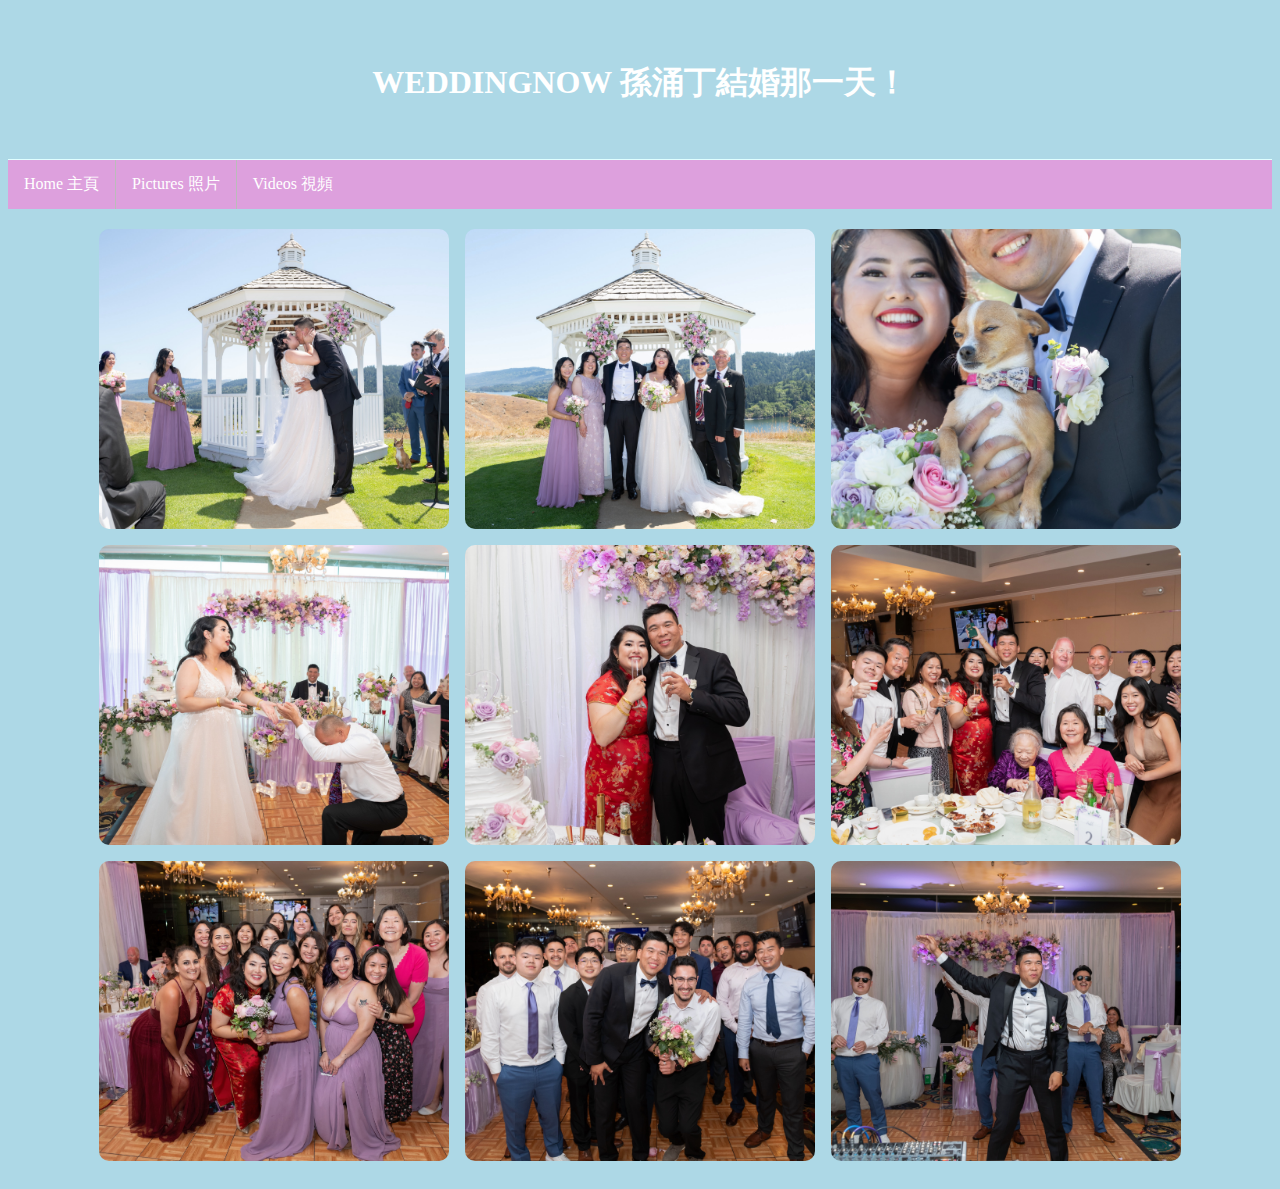
==== img.html @ 384a4955 "first commit" ====
<!DOCTYPE html>
<html lang="en">
  <head>
    <meta charset="utf-8">
    <meta name="viewport" content="width=device-width, initial-scale=1.0">
    <title>Photo Gallery</title>
    <link rel="stylesheet" href="./styles.css">
  </head>
  <body>
    <header class="header">
      <h1>WeddingNow 孫涌丁結婚那一天！</h1>
    </header>
    <div>
        <ul>
            <li><a href="index.html">Home 主頁</a></li>
            <li><a href="#img.html">Pictures 照片</a></li>
            <li><a href="video.html">Videos 視頻</a></li>
          </ul>
    </div>
    <div class="gallery">
      <img src="img/1.jpeg">
      <img src="img/2.jpeg">
      <img src="img/3.jpeg">
      <img src="img/4.jpeg">
      <img src="img/5.jpeg">
      <img src="img/6.jpeg">
      <img src="img/7.jpeg">
      <img src="img/8.jpeg">
      <img src="img/9.jpeg">
    </div>
</body>
</html>
---- styles.css ----
.header {
    text-align: center;
    text-transform: uppercase;
    padding: 32px;
    background-color: lightblue;
    color: #fff;
    border-bottom: 1px solid lightcyan;
  }
  
  ul {
    list-style-type: none;
    margin: 0;
    padding: 0;
    overflow: hidden;
    background-color: plum;
    width: 100%;
  }
  
  li {
    float: left;
    border-right: 1px solid #bbb;
  }
  
  li a {
    display: block;
    color: white;
    text-align: center;
    padding: 14px 16px;
    text-decoration: none;
  }
  
  /* Change the link color to #111 (black) on hover */
  li a:hover {
    background-color: lightblue;
  }
  li:last-child {
    border-right: none;
  }

  body {
    background-color: lightblue;
  }
  .center {
    display: block;
    margin-left: auto;
    margin-right: auto;
    width: 50%;
    padding-top: 100px;

  }
  .gallery {
    display: flex;
    flex-direction: row;
    flex-wrap: wrap;
    justify-content: center;
    align-items: center;
    gap: 16px;
    max-width: 1400px;
    margin: 0 auto;
    padding: 20px 10px;
  }

  .gallery img {
    width: 100%;
    max-width: 350px;
    height: 300px;
    object-fit: cover;
    border-radius: 10px;
  }
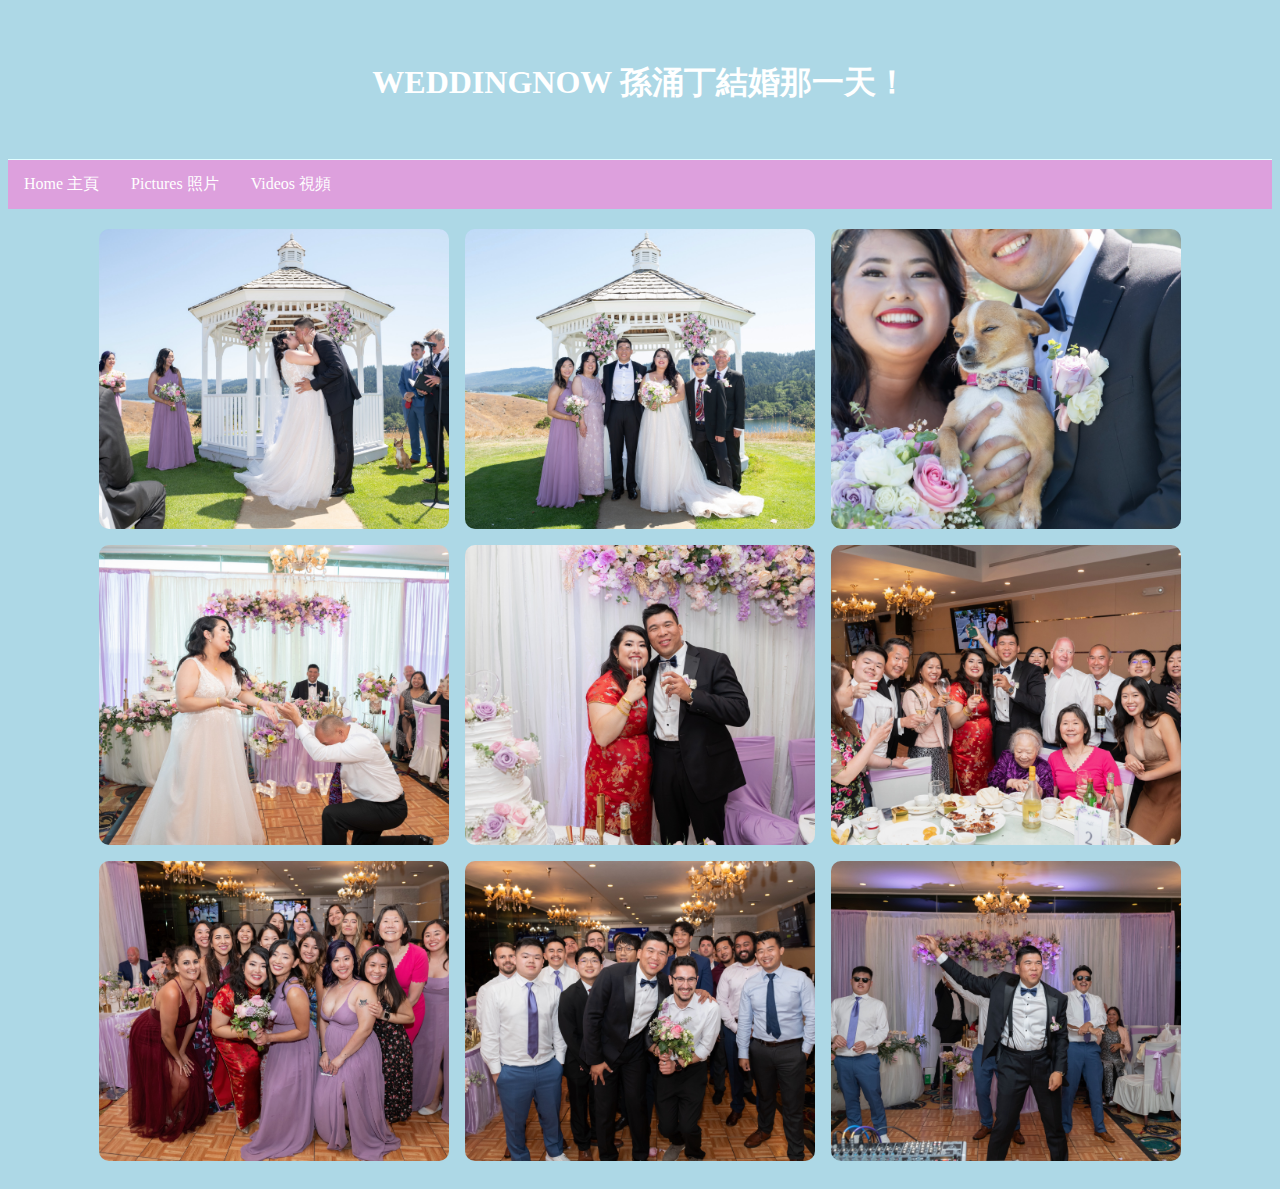
==== commit 532fa05f: "fix nav bar" ====
--- a/img.html
+++ b/img.html
@@ -3,7 +3,7 @@
   <head>
     <meta charset="utf-8">
     <meta name="viewport" content="width=device-width, initial-scale=1.0">
-    <title>Photo Gallery</title>
+    <title>Pictures 照片</title>
     <link rel="stylesheet" href="./styles.css">
   </head>
   <body>
@@ -11,9 +11,9 @@
       <h1>WeddingNow 孫涌丁結婚那一天！</h1>
     </header>
     <div>
-        <ul>
+        <ul class="navClass">
             <li><a href="index.html">Home 主頁</a></li>
-            <li><a href="#img.html">Pictures 照片</a></li>
+            <li><a href="img.html">Pictures 照片</a></li>
             <li><a href="video.html">Videos 視頻</a></li>
           </ul>
     </div>
--- a/styles.css
+++ b/styles.css
@@ -7,7 +7,7 @@
     border-bottom: 1px solid lightcyan;
   }
   
-  ul {
+  .navClass {
     list-style-type: none;
     margin: 0;
     padding: 0;
@@ -15,10 +15,12 @@
     background-color: plum;
     width: 100%;
   }
+  .video {
+    list-style-type: none;
+  }
   
   li {
     float: left;
-    border-right: 1px solid #bbb;
   }
   
   li a {
@@ -67,3 +69,14 @@
     object-fit: cover;
     border-radius: 10px;
   }
+
+.video-title {
+    font-weight: bold;
+    color: white;
+}
+
+.video-description {
+    margin-top: 10px;
+    color: white;
+}
+
